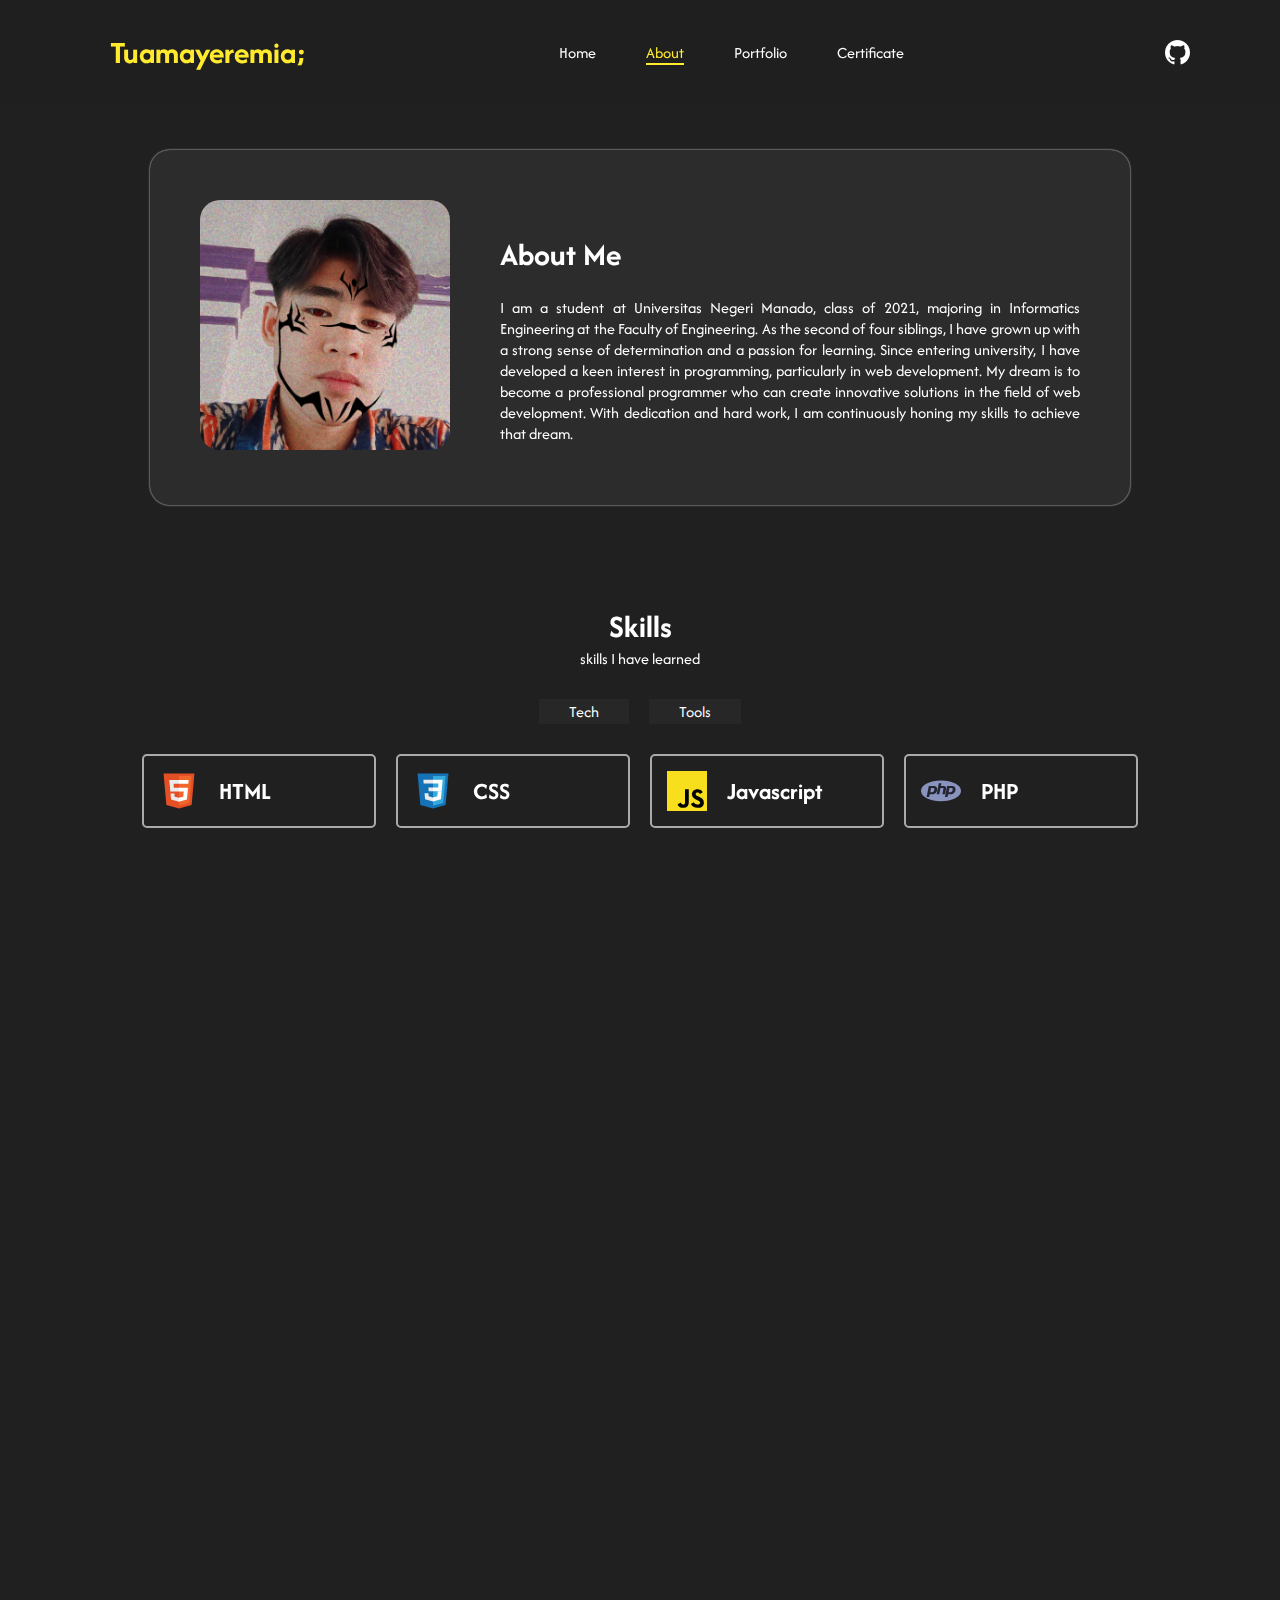
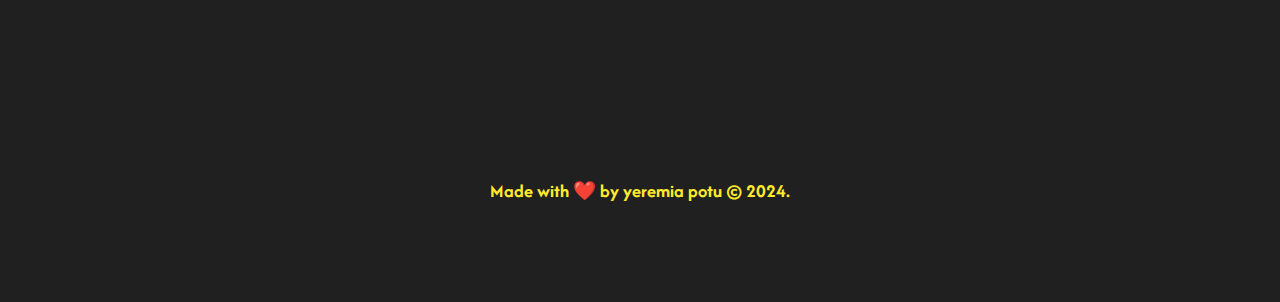
==== public/about.html @ e0a607e6 "Update about.html" ====
<!DOCTYPE html>
<html lang="en">

<head>
    <meta charset="UTF-8">
    <meta name="viewport" content="width=device-width, initial-scale=1.0">
    <title>Personal Website | About</title>

    <link href="https://unpkg.com/aos@2.3.1/dist/aos.css" rel="stylesheet">

    <link rel="preconnect" href="https://fonts.googleapis.com">
    <link rel="preconnect" href="https://fonts.gstatic.com" crossorigin>
    <link href="https://fonts.googleapis.com/css2?family=Afacad:ital,wght@0,400..700;1,400..700&display=swap"
        rel="stylesheet">
    <link rel="stylesheet" href="https://cdn.jsdelivr.net/npm/bootstrap-icons@1.11.3/font/bootstrap-icons.min.css">
    <link rel="stylesheet" href="../rsc/css/about.css">
</head>

<body>
    <nav data-aos="fade-down" data-aos-duration="1000">
        <div class="navbar">
            <h1>Tuamayeremia;</h1>
            <ul>
                <li><a href="home.html">Home</a></li>
                <li><a href="about.html" class="about-menu">About</a></li>
                <li><a href="portfolio.html">Portfolio</a></li>
                <li><a href="certificate.html">Certificate</a></li>
            </ul>
            <div class="github">
                <a href="https://github.com/yeremiapotu" target="_blank">
                    <i class="bi bi-github"></i>
                </a>
            </div>
        </div>
    </nav>

    <div class="container">
        <div class="about">
            <div data-aos="fade-up" data-aos-duration="1000" class="img">
                <img src="../rsc/img/me/IMG_20240807_160246.jpg" alt="">
            </div>
            <div class="text" data-aos="fade-up" data-aos-duration="1200">
                <h1>About Me</h1>
                <p>I am a student at Universitas Negeri Manado, class of 2021, majoring in Informatics Engineering
                    at the Faculty of Engineering. As the second of four siblings, I have grown up with a strong
                    sense of determination and a passion for learning. Since entering university, I have developed a
                    keen interest in programming, particularly in web development. My dream is to become a
                    professional programmer who can create innovative solutions in the field of web development.
                    With dedication and hard work, I am continuously honing my skills to achieve that dream.
                </p>
            </div>
        </div>
        <div class="contain">
            <div class="title-skills">
                <h1 data-aos="fade-up" data-aos-duration="1000">Skills</h1>
                <p data-aos="fade-up" data-aos-duration="1000">skills I have learned</p>
                <div class="opsi">
                    <p data-aos="fade-up" data-aos-duration="1000" id="btn1">Tech</p>
                    <p data-aos="fade-up" data-aos-duration="1500" id="btn2">Tools</p>
                </div>
                <div class="content1" id="content1">
                    <div class="skills" id="tech">
                        <div class="tech" data-aos="fade-up" data-aos-duration="1000">
                            <img src="../rsc/svg/html-svgrepo-com.svg" alt="html">
                            <h2>HTML</h2>
                            <p>Advanced</p>
                        </div>
                        <div class="tech" data-aos="fade-up" data-aos-duration="1200">
                            <img src="../rsc/svg/css-svgrepo-com.svg" alt="css">
                            <h2>CSS</h2>
                            <p>Advanced</p>
                        </div>
                        <div class="tech" data-aos="fade-up" data-aos-duration="1400">
                            <img src="../rsc/svg/javascript-svgrepo-com.svg" alt="javascript">
                            <h2>Javascript</h2>
                            <p>Beginner</p>
                        </div>
                        <div class="tech" data-aos="fade-up" data-aos-duration="1600">
                            <img src="../rsc/svg/php-1-logo-svgrepo-com.svg" alt="php">
                            <h2>PHP</h2>
                            <p>Advanced</p>
                        </div>
                        <div class="tech" data-aos="fade-up" data-aos-duration="1800">
                            <img src="../rsc/svg/icons8-bootstrap-480.svg" alt="bootstrap">
                            <h2>Bootstrap</h2>
                            <p>Advanced</p>
                        </div>
                        <div class="tech" data-aos="fade-up" data-aos-duration="2000">
                            <img src="../rsc/svg/tailwind-svgrepo-com.svg" alt="tailwind">
                            <h2>Tailwind</h2>
                            <p>Middle</p>
                        </div>
                    </div>
                </div>

                <div class="content2" id="content2">
                    <div class="skills" id="tools">
                        <div class="tech">
                            <img src="../rsc/svg/git-svgrepo-com.svg" alt="html">
                            <h2>GIT</h2>
                            <p>Beginner</p>
                        </div>
                        <div class="tech">
                            <img src="../rsc/svg/github-142-svgrepo-com.svg" alt="html">
                            <h2>GitHub</h2>
                            <p>Advanced</p>
                        </div>
                        <div class="tech">
                            <img src="../rsc/svg/npm-svgrepo-com.svg" alt="html">
                            <h2>NPM</h2>
                            <p>Beginner</p>
                        </div>
                        <div class="tech">
                            <img src="../rsc/svg/mysql-svgrepo-com.svg" alt="html">
                            <h2>MySQL</h2>
                            <p>Middle</p>
                        </div>
                    </div>
                </div>
            </div>
        </div>

        <div class="contact">
            <h1 data-aos="fade-up" data-aos-duration="1000">Cantact Me</h1>
            <p data-aos="fade-up" data-aos-duration="1000">Please write a message, if you want to convey something</p>
            <div class="contain-contact">
                <div class="information">
                    <div class="info" data-aos="fade-up">
                        <i class="bi bi-whatsapp"></i>
                        <div class="capt">
                            <h2>Whatsapp</h2>
                            <p>+6282271618123</p>
                        </div>
                    </div>
                    <div class="info" data-aos="fade-up" data-aos-duration="1000">
                        <i class="bi bi-envelope-at-fill"></i>
                        <div class="capt">
                            <h2>Email</h2>
                            <p>yeremiapotu05@gmail.com</p>
                        </div>
                    </div>
                    <div class="info" data-aos="fade-up" data-aos-duration="1000">
                        <i class="bi bi-geo-alt-fill"></i>
                        <div class="capt">
                            <h2>Location</h2>
                            <p>Manado, Indonesia</p>
                        </div>
                    </div>
                </div>
                <div class="form">
                    <form action="">
                        <h2 data-aos="fade-up" data-aos-duration="1200">Name:</h2>
                        <input data-aos="fade-up" data-aos-duration="1200" class="name" type="text" required>
                        <h2 data-aos="fade-up" data-aos-duration="1200">Email:</h2>
                        <input data-aos="fade-up" data-aos-duration="1200" class="email" type="email" required>
                        <h2 data-aos="fade-up" data-aos-duration="1200">Message:</h2>
                        <textarea data-aos="fade-up" data-aos-duration="1200" class="message" type="text"
                            required></textarea>
                        <button data-aos="fade-up" data-aos-duration="1200"><i class="bi bi-send"></i> Send</button>
                    </form>
                </div>
            </div>
        </div>

        <footer>
            <h3>Made with ❤️ by yeremia potu © 2024.</h3>
        </footer>
    </div>

    <script>
        document.getElementById('btn1').addEventListener('click', function () {
            document.getElementById('content1').style.display = 'block';
            document.getElementById('content2').style.display = 'none';
        });

        document.getElementById('btn2').addEventListener('click', function () {
            document.getElementById('content1').style.display = 'none';
            document.getElementById('content2').style.display = 'block';
        });
    </script>

    <script src="https://unpkg.com/aos@next/dist/aos.js"></script>
    <script>
        AOS.init();
    </script>

</body>

</html>
---- rsc/css/about.css ----
html,
body {
  margin: 0;
  padding: 0;
  /* background-color: rgb(54, 54, 54); */
  background-color: #202020;
  font-family: "Afacad", sans-serif;
}

nav {
  z-index: 1;
  width: 100%;
  background: #2020209a;
  color: #fff;
  padding: 10px;
  display: flex;
  justify-content: center;
  align-items: center;
  position: fixed;
  top: 0;
}

.navbar {
  max-width: 1080px;
  width: 100%;
  display: flex;
  justify-content: space-between;
  align-items: center;
}

.navbar h1 {
  /* margin: 0; */
  color: #ffea2e;
}

ul {
  display: flex;
  justify-content: center;
  align-items: center;
  list-style: none;
}

li a {
  margin-right: 50px;
  text-decoration: none;
  color: #fff;
}

li a:hover {
  color: #ffea2e;
  /* border-bottom: 2px solid #ffea2e; */
}

.about-menu {
  color: #ffea2e;
  border-bottom: 2px solid #ffea2e;
}

.github {
  font-size: 25px;
  cursor: pointer;
}

.github a {
  color: #fff;
}

.github:hover a {
  color: #ffea2e;
}

.container {
  max-width: 1080px;
  width: 100%;
  margin: auto;
  padding: 50px;
  margin-top: 50px;
  flex-wrap: wrap;
}

.about {
  display: flex;
  justify-content: center;
  align-items: center;
  background: #4b4b4b48;
  color: #fff;
  padding: 50px;
  border-radius: 20px;
  -webkit-border-radius: 20px;
  -moz-border-radius: 20px;
  -ms-border-radius: 20px;
  -o-border-radius: 20px;
  box-shadow: 0px 0px 2px 0px #fff;
  margin: 50px;
}

.about img {
  width: 250px;
  /*border: 2px solid #fff;
  */
  border-radius: 8%;
  -webkit-border-radius: 8%;
  -moz-border-radius: 8%;
  -ms-border-radius: 8%;
  -o-border-radius: 8%;
  flex-wrap: wrap;
}

.text {
  padding-left: 50px;
  text-align: justify;
  flex-wrap: wrap;
}

.title-skills {
  margin-top: 100px;
  color: #fff;
  text-align: center;
}

.title-skills h1 {
  margin: 0;
}

.title-skills p {
  margin-bottom: 30px;
}

.opsi {
  display: flex;
  justify-content: center;
}

.opsi p {
  margin: 0px 10px;
  padding: 2px 30px;
  cursor: pointer;
  background: #272727;
  /* border-radius: 5px;
  -webkit-border-radius: 5px;
  -moz-border-radius: 5px;
  -ms-border-radius: 5px;
  -o-border-radius: 5px; */
}

.opsi p:hover {
  background: #525018;
  box-shadow: 0 0 10px #ffea2e80;
  border-color: #ffea2e80;
}

.skills {
  padding: 20px;
  display: flex;
  justify-content: center;
  align-items: center;
  flex-wrap: wrap;
}
.tech {
  margin: 10px;
  max-width: 200px;
  max-height: 70px;
  width: 200px;
  display: flex;
  align-items: center;
  padding: 0px 15px;
  border: 2px solid #aaaaaa;
  border-radius: 5px;
  -webkit-border-radius: 5px;
  -moz-border-radius: 5px;
  -ms-border-radius: 5px;
  -o-border-radius: 5px;
  cursor: pointer;
}

.tech:hover {
  box-shadow: 0 0 10px #ffea2e80;
  border-color: #ffea2e80;
}

.tech img {
  margin-right: 20px;
  width: 40px;
  transform-origin: center;
  transition: 0.5s;
  -webkit-transition: 0.5s;
  -moz-transition: 0.5s;
  -ms-transition: 0.5s;
  -o-transition: 0.5s;
}

.tech h2 {
  color: #fff;
  display: inline-block;
  transition: transform 0.5s ease, opacity 0.5s ease;
}

.tech:hover h2 {
  transform: translateY(-25px);
  opacity: 0;
  -webkit-transform: translateY(-25px);
  -moz-transform: translateY(-25px);
  -ms-transform: translateY(-25px);
  -o-transform: translateY(-25px);
}

.tech:hover img {
  transform: rotate(360deg);
  -webkit-transform: rotate(360deg);
  -moz-transform: rotate(360deg);
  -ms-transform: rotate(360deg);
  -o-transform: rotate(360deg);
}

.tech p {
  color: #fff;
  position: absolute;
  margin-left: 60px;
  margin-top: 80px;
  opacity: 0;
  transition: transform 0.5s ease, opacity 0.5s ease;
}

.tech:hover p {
  opacity: 1;
  transform: translateY(-25px);
  -webkit-transform: translateY(-25px);
  -moz-transform: translateY(-25px);
  -ms-transform: translateY(-25px);
  -o-transform: translateY(-25px);
}

.content2 {
  display: none;
}

.contact {
  margin-top: 50px;
  padding: 30px;
  /* background: #7a5252; */
}

.contact h1 {
  text-align: center;
  color: #fff;
  margin-bottom: 0;
}

.contact p {
  text-align: center;
  margin-bottom: 10px;
}

.contain-contact {
  display: flex;
  justify-content: space-between;
  align-items: center;
}

.information {
  display: flex;
  flex-direction: column;
}

.info {
  margin: 40px;
  display: flex;
  align-items: center;
}

.info i {
  margin-right: 10px;
  font-size: 30px;
  color: #ffea2e;
}

.info h2,
p {
  margin: 0;
  color: #ffffff;
}

.form {
  width: 50%;
  padding: 0px 20px;
  flex-wrap: wrap;
}

.form h2 {
  color: #fff;
  margin-bottom: 5px;
  margin-top: 10px;
}

input,
textarea {
  padding: 5px;
  font-size: 20px;
  font-family: "Afacad", sans-serif;
  background: #4b4b4b48;
  color: #fff;
  border: 1px solid #ffffff59;
  border-radius: 5px;
  -webkit-border-radius: 5px;
  -moz-border-radius: 5px;
  -ms-border-radius: 5px;
  -o-border-radius: 5px;
  outline: none;

  transition: box-shadow 0.3s ease-in-out;
}

button {
  font-weight: 500;
  margin-top: 10px;
  width: 150px;
  height: 40px;
  background: #ffea2e;
  color: rgb(0, 0, 0);
  font-size: 20px;
  font-family: "Afacad", sans-serif;
  border: 1px solid #ffffff;
  border-radius: 5px;
  -webkit-border-radius: 5px;
  -moz-border-radius: 5px;
  -ms-border-radius: 5px;
  -o-border-radius: 5px;
}

input:focus,
textarea:focus {
  box-shadow: 0 0 10px #ffea2e80;
  border-color: #ffea2e80;
}

button:hover {
  background: #aa9f39;
  color: #fff;
  box-shadow: 0 0 20px #ffea2e80;
  border-color: #ffea2e80;
}

.name,
.email {
  width: 100%;
  height: 30px;
}

.message {
  width: 100%;
  height: 200px;
}

footer {
  display: flex;
  justify-content: center;
  margin-top: 90px;
  margin-bottom: 10px;
  padding: 20px;
  color: #ffea2e;
}
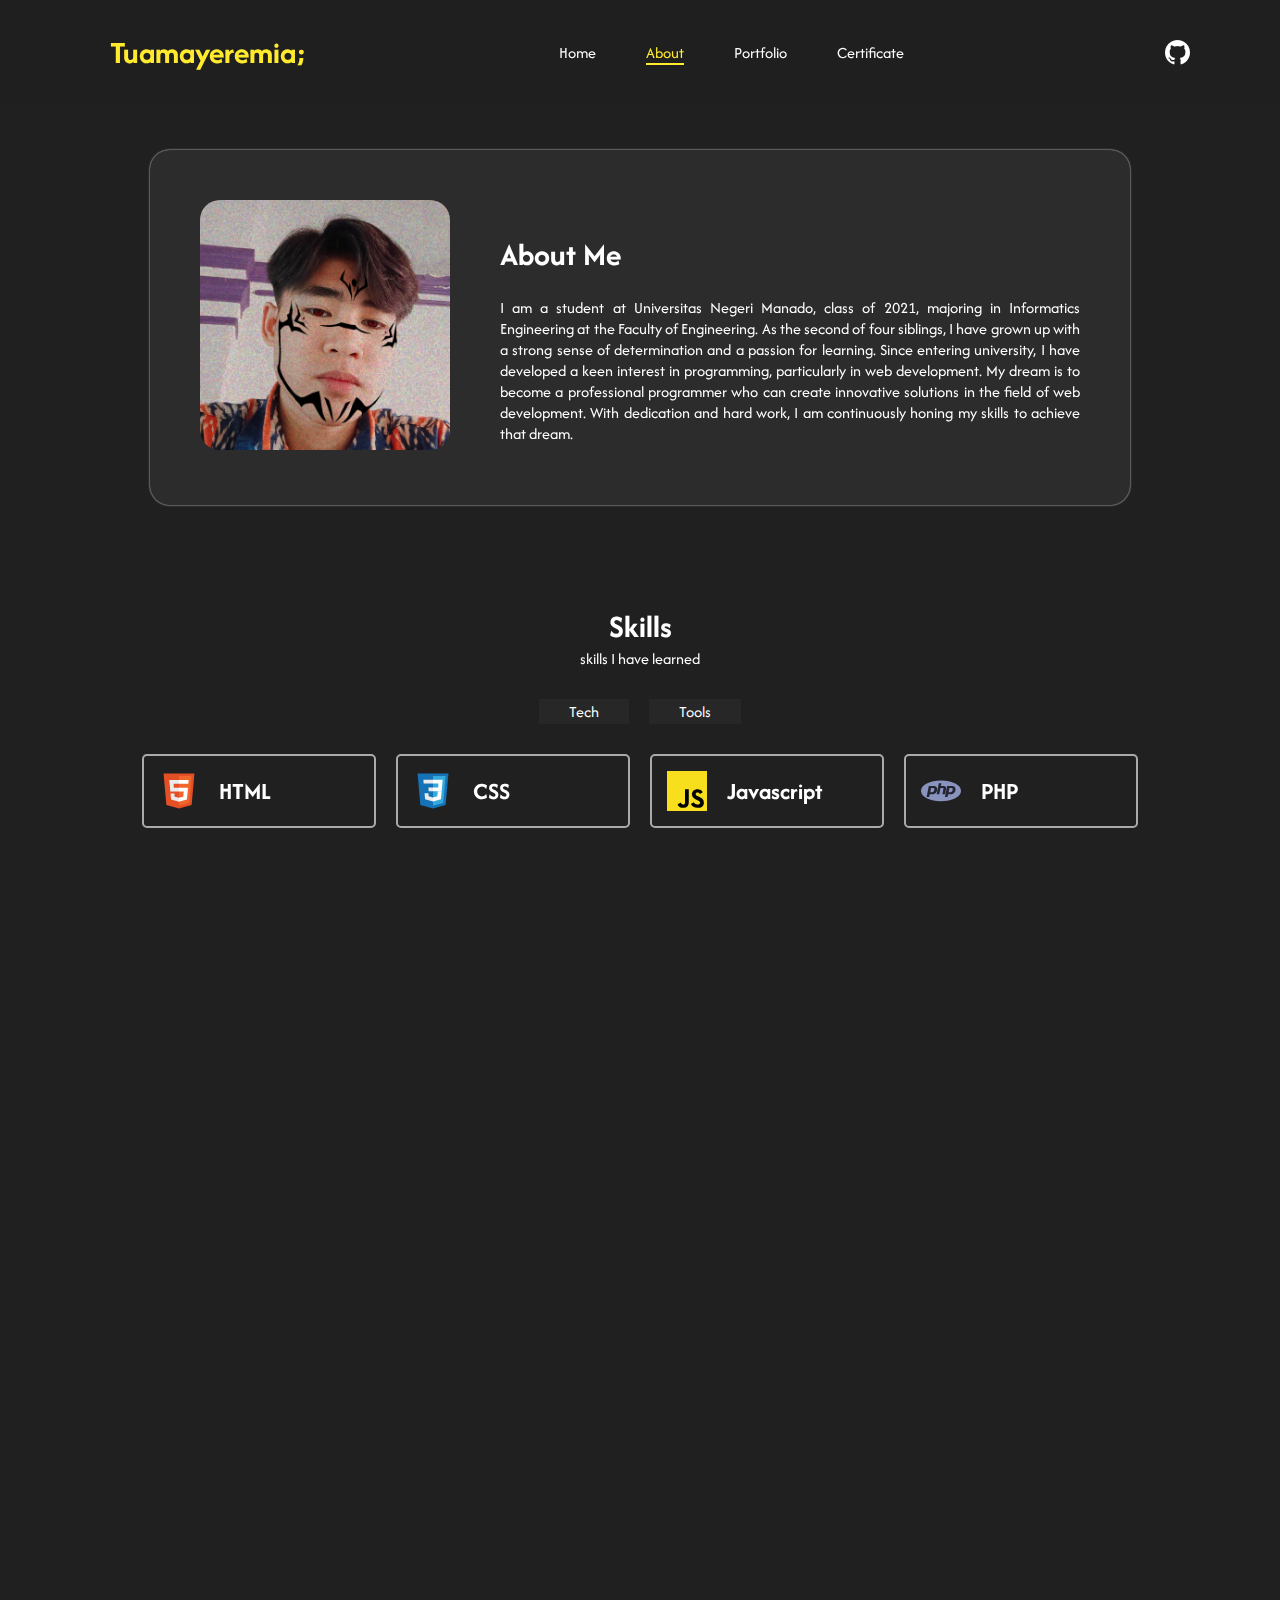
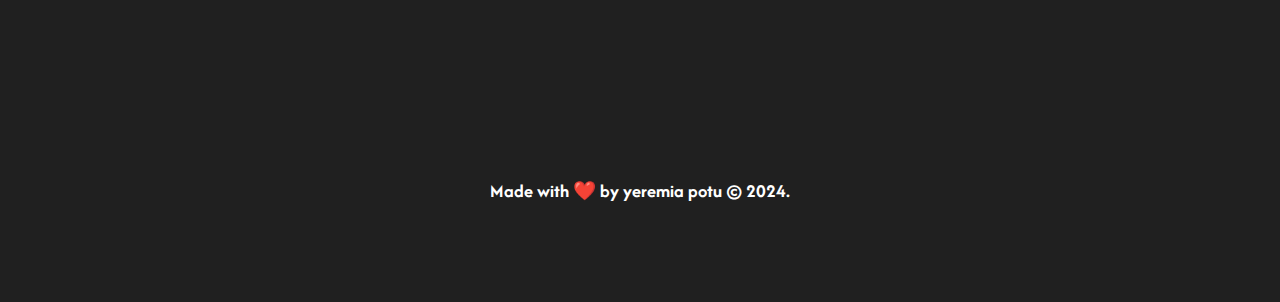
==== commit 4abd6b59: "Add files via upload" ====
--- a/public/about.html
+++ b/public/about.html
@@ -186,4 +186,4 @@
 
 </body>
 
-</html>
+</html>--- a/rsc/css/about.css
+++ b/rsc/css/about.css
@@ -357,5 +357,39 @@
   margin-top: 90px;
   margin-bottom: 10px;
   padding: 20px;
-  color: #ffea2e;
-}
+  color: #ffffff;
+}
+
+.footer {
+  display: none;
+}
+
+@media screen and (max-width: 767px) {
+  /* nav {
+    display: none;
+  } */
+  body {
+    max-width: 100vw;
+    width: 100%;
+  }
+  .about {
+    flex-direction: column;
+  }
+  .text {
+    padding: 0;
+  }
+  .text h1 {
+    text-align: center;
+  }
+  footer {
+    display: none;
+  }
+  .footer {
+    display: block;
+    color: #ffffff;
+    width: 100%;
+    text-align: center;
+    bottom: 0;
+    position: fixed;
+  }
+}
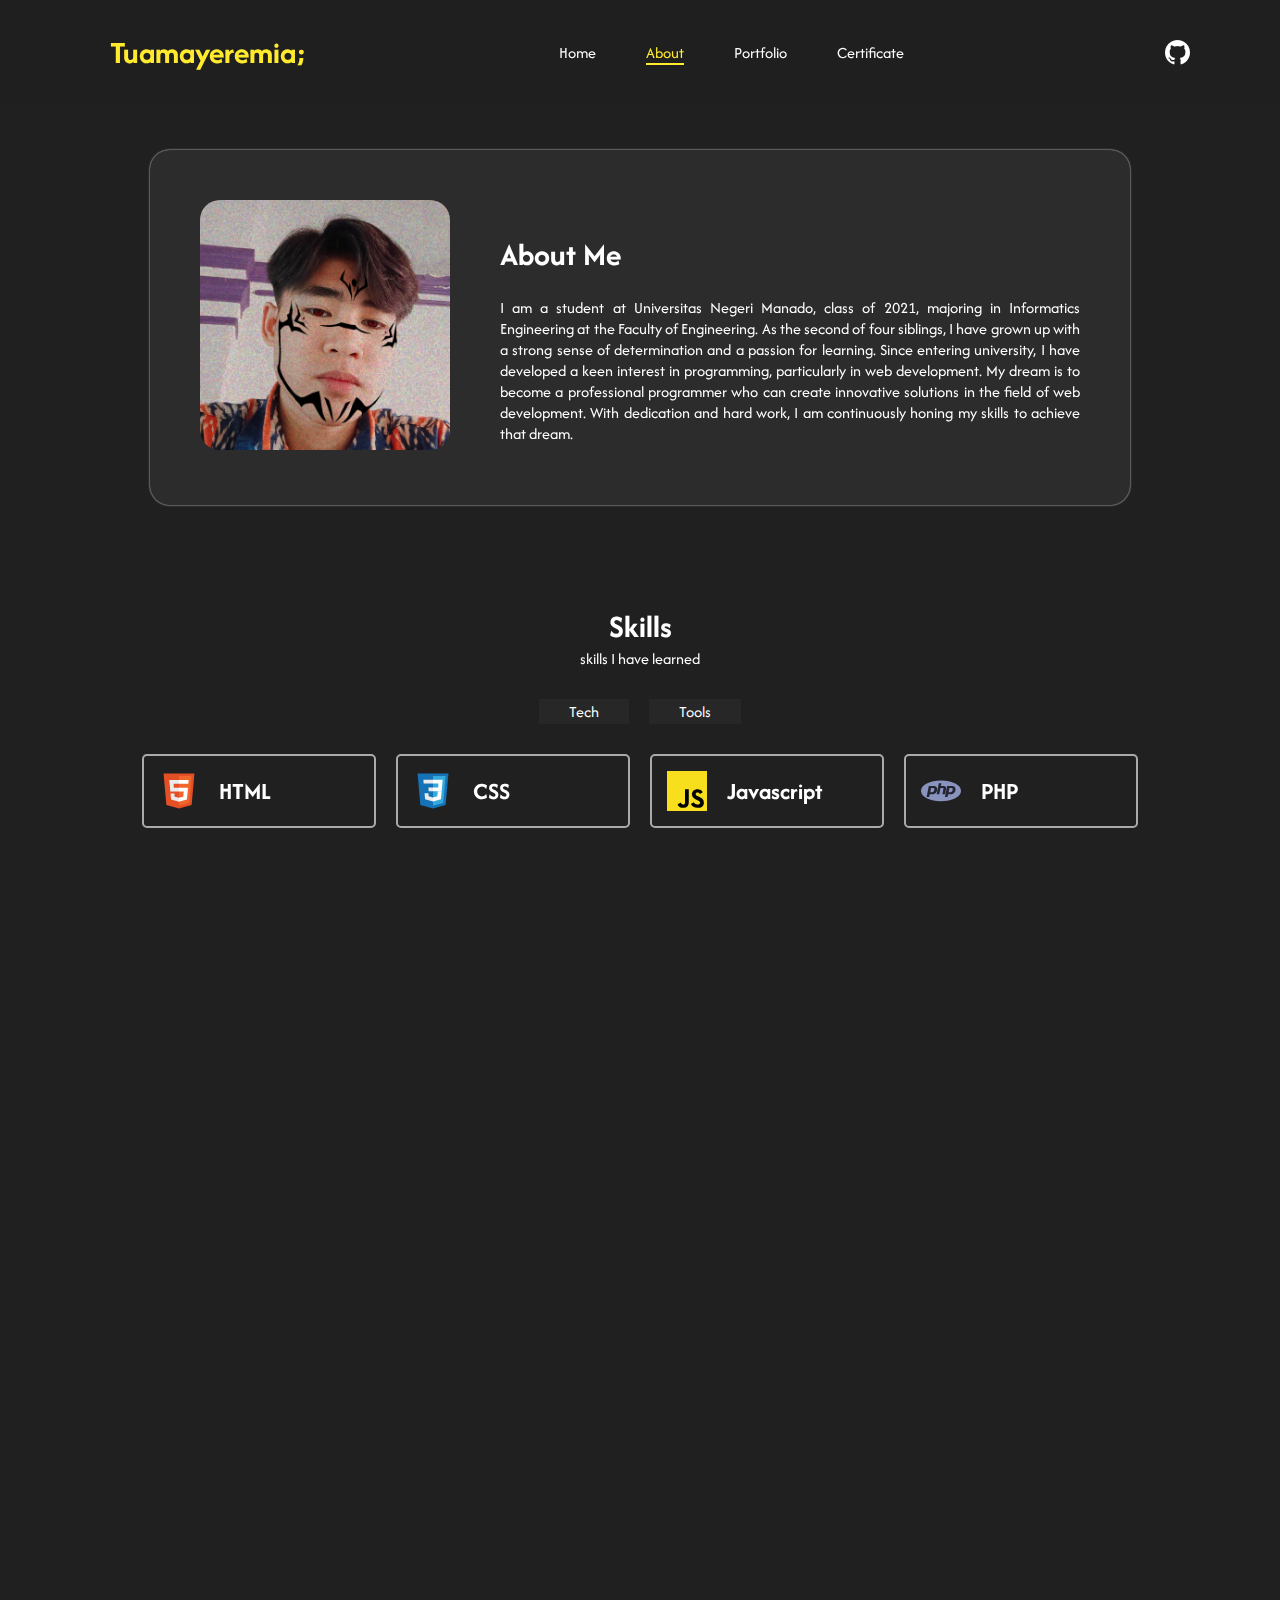
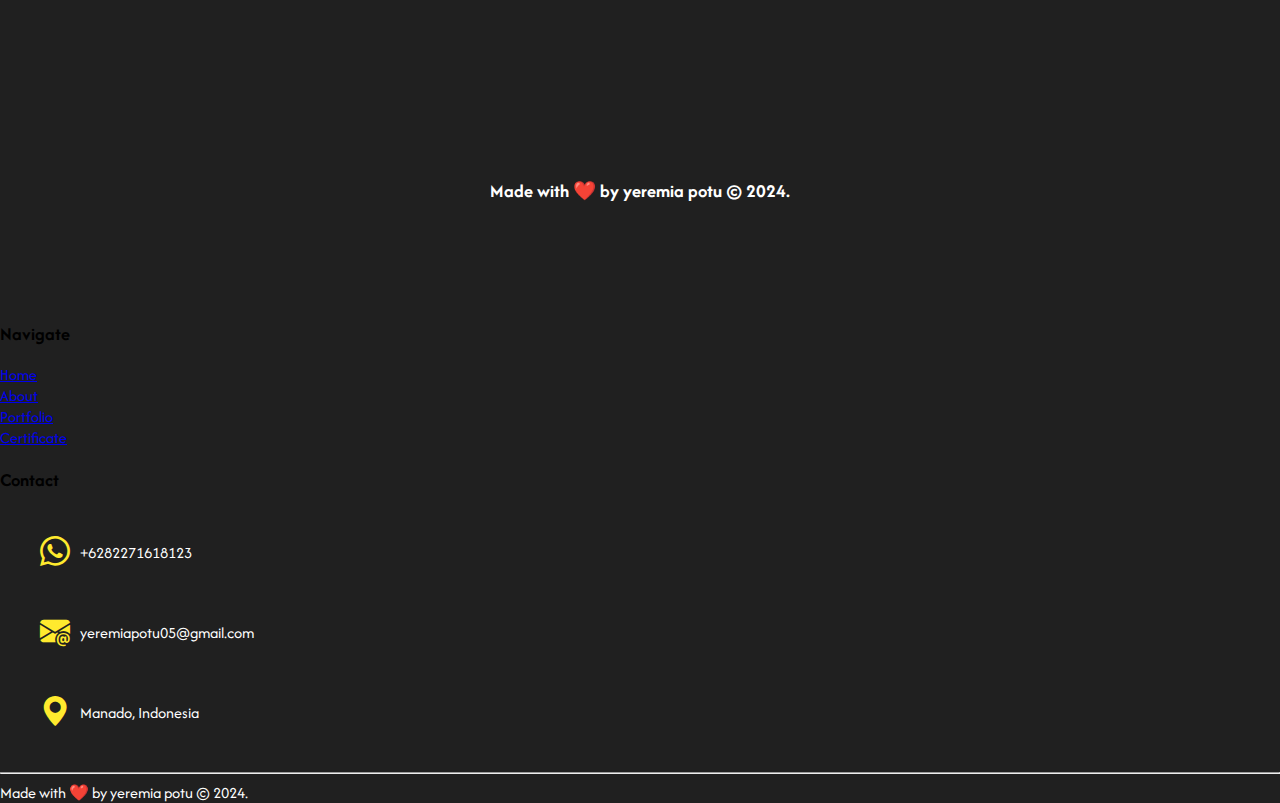
==== commit 8dce6510: "Add files via upload" ====
--- a/public/about.html
+++ b/public/about.html
@@ -167,6 +167,194 @@
         </footer>
     </div>
 
+    <div class="mobile-container">
+        <div class="mobile-nav">
+            <div class="burger-icon" id="burger-icon">
+                <div></div>
+                <div></div>
+                <div></div>
+            </div>
+        </div>
+
+        <div class="mobile-menu" id="menu">
+            <div>
+                <ul>
+                    <li><a href="home.html">Home</a></li>
+                    <li><a href="about.html">About</a></li>
+                    <li><a href="portfolio.html">Portfolio</a></li>
+                    <li><a href="certificate.html">Certificate</a></li>
+                </ul>
+            </div>
+        </div>
+
+        <div class="mobile-about">
+            <div data-aos="fade-up" data-aos-duration="1000" class="img">
+                <img src="../rsc/img/me/IMG_20240807_160246.jpg" alt="">
+            </div>
+            <div class="mobile-text" data-aos="fade-up" data-aos-duration="1200">
+                <h1>About Me</h1>
+                <p>I am a student at Universitas Negeri Manado, class of 2021, majoring in Informatics Engineering
+                    at the Faculty of Engineering. As the second of four siblings, I have grown up with a strong
+                    sense of determination and a passion for learning. Since entering university, I have developed a
+                    keen interest in programming, particularly in web development. My dream is to become a
+                    professional programmer who can create innovative solutions in the field of web development.
+                    With dedication and hard work, I am continuously honing my skills to achieve that dream.
+                </p>
+            </div>
+        </div>
+
+        <div class="contain">
+            <div class="title-skills">
+                <h1 data-aos="fade-up" data-aos-duration="1000">Skills</h1>
+                <p data-aos="fade-up" data-aos-duration="1000">skills I have learned</p>
+                <div class="mobile-opsi">
+                    <p data-aos="fade-up" data-aos-duration="1000" id="mobile-btn1">Tech</p>
+                    <p data-aos="fade-up" data-aos-duration="1000" id="mobile-btn2">Tools</p>
+                </div>
+                <div class="content1" id="mobile-content1">
+                    <div class="skills" id="tech">
+                        <div class="tech" data-aos="fade-up" data-aos-duration="1000">
+                            <img src="../rsc/svg/html-svgrepo-com.svg" alt="html">
+                            <h2>HTML</h2>
+                            <p>Advanced</p>
+                        </div>
+                        <div class="tech" data-aos="fade-up" data-aos-duration="1200">
+                            <img src="../rsc/svg/css-svgrepo-com.svg" alt="css">
+                            <h2>CSS</h2>
+                            <p>Advanced</p>
+                        </div>
+                        <div class="tech" data-aos="fade-up" data-aos-duration="1400">
+                            <img src="../rsc/svg/javascript-svgrepo-com.svg" alt="javascript">
+                            <h2>Javascript</h2>
+                            <p>Beginner</p>
+                        </div>
+                        <div class="tech" data-aos="fade-up" data-aos-duration="1600">
+                            <img src="../rsc/svg/php-1-logo-svgrepo-com.svg" alt="php">
+                            <h2>PHP</h2>
+                            <p>Advanced</p>
+                        </div>
+                        <div class="tech" data-aos="fade-up" data-aos-duration="1800">
+                            <img src="../rsc/svg/icons8-bootstrap-480.svg" alt="bootstrap">
+                            <h2>Bootstrap</h2>
+                            <p>Advanced</p>
+                        </div>
+                        <div class="tech" data-aos="fade-up" data-aos-duration="2000">
+                            <img src="../rsc/svg/tailwind-svgrepo-com.svg" alt="tailwind">
+                            <h2>Tailwind</h2>
+                            <p>Middle</p>
+                        </div>
+                    </div>
+                </div>
+
+                <div class="content2" id="mobile-content2">
+                    <div class="skills" id="tools">
+                        <div class="tech">
+                            <img src="../rsc/svg/git-svgrepo-com.svg" alt="html">
+                            <h2>GIT</h2>
+                            <p>Beginner</p>
+                        </div>
+                        <div class="tech">
+                            <img src="../rsc/svg/github-142-svgrepo-com.svg" alt="html">
+                            <h2>GitHub</h2>
+                            <p>Advanced</p>
+                        </div>
+                        <div class="tech">
+                            <img src="../rsc/svg/npm-svgrepo-com.svg" alt="html">
+                            <h2>NPM</h2>
+                            <p>Beginner</p>
+                        </div>
+                        <div class="tech">
+                            <img src="../rsc/svg/mysql-svgrepo-com.svg" alt="html">
+                            <h2>MySQL</h2>
+                            <p>Middle</p>
+                        </div>
+                    </div>
+                </div>
+            </div>
+        </div>
+
+        <div class="contact">
+            <h1 data-aos="fade-up" data-aos-duration="1000">Cantact Me</h1>
+            <p data-aos="fade-up" data-aos-duration="1000">Please write a message, if you want to convey something</p>
+            <div class="contain-contact">
+                <div class="information">
+                    <div class="info" data-aos="fade-up">
+                        <i class="bi bi-whatsapp"></i>
+                        <div class="capt">
+                            <h2>Whatsapp</h2>
+                            <p>+6282271618123</p>
+                        </div>
+                    </div>
+                    <div class="info" data-aos="fade-up" data-aos-duration="1000">
+                        <i class="bi bi-envelope-at-fill"></i>
+                        <div class="capt">
+                            <h2>Email</h2>
+                            <p>yeremiapotu05@gmail.com</p>
+                        </div>
+                    </div>
+                    <div class="info" data-aos="fade-up" data-aos-duration="1000">
+                        <i class="bi bi-geo-alt-fill"></i>
+                        <div class="capt">
+                            <h2>Location</h2>
+                            <p>Manado, Indonesia</p>
+                        </div>
+                    </div>
+                </div>
+                <div class="form">
+                    <form action="">
+                        <h2 data-aos="fade-up" data-aos-duration="1200">Name:</h2>
+                        <input data-aos="fade-up" data-aos-duration="1200" class="name" type="text" required>
+                        <h2 data-aos="fade-up" data-aos-duration="1200">Email:</h2>
+                        <input data-aos="fade-up" data-aos-duration="1200" class="email" type="email" required>
+                        <h2 data-aos="fade-up" data-aos-duration="1200">Message:</h2>
+                        <textarea data-aos="fade-up" data-aos-duration="1200" class="message" type="text"
+                            required></textarea>
+                        <button data-aos="fade-up" data-aos-duration="1200"><i class="bi bi-send"></i> Send</button>
+                    </form>
+                </div>
+            </div>
+        </div>
+    </div>
+
+    <div class="mobile-footer">
+        <div class="first-navigate">
+            <h3>Navigate</h3>
+            <p><a href="home.html">Home</a></p>
+            <p><a href="about.html">About</a></p>
+            <p><a href="portfolio.html">Portfolio</a></p>
+            <p><a href="certificate.html">Certificate</a></p>
+        </div>
+        <div class="second-navigate">
+            <h3>Contact</h3>
+            <div class="info">
+                <i class="bi bi-whatsapp"></i>
+                <div class="capt">
+                    <!-- <h3>Whatsapp</h3> -->
+                    <p>+6282271618123</p>
+                </div>
+            </div>
+            <div class="info">
+                <i class="bi bi-envelope-at-fill"></i>
+                <div class="capt">
+                    <!-- <h3>Email</h3> -->
+                    <p>yeremiapotu05@gmail.com</p>
+                </div>
+            </div>
+            <div class="info">
+                <i class="bi bi-geo-alt-fill"></i>
+                <div class="capt">
+                    <!-- <h3>Location</h3> -->
+                    <p>Manado, Indonesia</p>
+                </div>
+            </div>
+        </div>
+        <div class="cr">
+            <hr>
+            <p>Made with ❤️ by yeremia potu © 2024.</p>
+        </div>
+    </div>
+    </div>
+
     <script>
         document.getElementById('btn1').addEventListener('click', function () {
             document.getElementById('content1').style.display = 'block';
@@ -179,6 +367,32 @@
         });
     </script>
 
+    <script>
+        document.getElementById('mobile-btn1').addEventListener('click', function () {
+            document.getElementById('mobile-content1').style.display = 'block';
+            document.getElementById('mobile-content2').style.display = 'none';
+        });
+
+        document.getElementById('mobile-btn2').addEventListener('click', function () {
+            document.getElementById('mobile-content1').style.display = 'none';
+            document.getElementById('mobile-content2').style.display = 'block';
+        });
+    </script>
+
+    <script>
+        const burgerIcon = document.getElementById('burger-icon');
+        const menu = document.getElementById('menu');
+
+        burgerIcon.addEventListener('click', function () {
+            burgerIcon.classList.toggle('open');
+            menu.classList.toggle('show');
+        });
+
+        document.getElementById('burger-icon').addEventListener("click", function () {
+            this.classList.toggle("clicked");
+        });
+    </script>
+
     <script src="https://unpkg.com/aos@next/dist/aos.js"></script>
     <script>
         AOS.init();
--- a/rsc/css/about.css
+++ b/rsc/css/about.css
@@ -96,8 +96,6 @@
 
 .about img {
   width: 250px;
-  /*border: 2px solid #fff;
-  */
   border-radius: 8%;
   -webkit-border-radius: 8%;
   -moz-border-radius: 8%;
@@ -360,36 +358,259 @@
   color: #ffffff;
 }
 
-.footer {
+.mobile-container {
   display: none;
 }
 
 @media screen and (max-width: 767px) {
-  /* nav {
-    display: none;
-  } */
   body {
     max-width: 100vw;
+    max-height: 100vh;
+  }
+  nav {
+    display: none;
+  }
+  .container {
+    display: none;
+  }
+
+  .mobile-container {
+    color: #fff;
+    display: block;
+    margin: auto;
+  }
+
+  .mobile-nav {
     width: 100%;
-  }
-  .about {
+    display: flex;
+    justify-content: flex-end;
+    align-items: center;
+    position: fixed;
+    z-index: 10;
+  }
+
+  .burger-icon {
+    margin-top: 10px;
+    margin-right: 10px;
+    width: 30px;
+    height: 20px;
+    display: flex;
     flex-direction: column;
-  }
-  .text {
+    justify-content: space-between;
+    align-items: center;
+    cursor: pointer;
+  }
+
+  .burger-icon div {
+    margin: auto;
+    width: 100%;
+    height: 2px;
+    background-color: #ffffff;
+    border-radius: 2px;
+    transition: all 0.3s ease;
+  }
+
+  #burger-icon.clicked div {
+    background: #000000;
+  }
+
+  .mobile-menu {
+    top: 0;
+    width: 100%;
+    display: none;
+    position: fixed;
+    background: #ffffff;
+    z-index: 9;
+  }
+
+  .mobile-menu ul {
+    display: flex;
+    align-items: start;
+    flex-direction: column;
+    list-style-type: none;
+    margin: 0;
     padding: 0;
   }
-  .text h1 {
+
+  .mobile-menu ul li {
+    padding: 12px;
     text-align: center;
-  }
-  footer {
-    display: none;
-  }
-  .footer {
+    color: #ffea2e;
+    /* font-size: 30px; */
+  }
+
+  .mobile-menu ul li a {
+    margin: auto;
+    color: #000000;
+  }
+
+  .mobile-menu ul li:last-child {
+    border-bottom: none;
+  }
+
+  .burger-icon.open div:nth-child(1) {
+    transform: rotate(35deg);
+    transform-origin: 4px 5px;
+    -webkit-transform: rotate(35deg);
+    -moz-transform: rotate(35deg);
+    -ms-transform: rotate(35deg);
+    -o-transform: rotate(35deg);
+  }
+
+  .burger-icon.open div:nth-child(2) {
+    opacity: 0;
+  }
+
+  .burger-icon.open div:nth-child(3) {
+    transform: rotate(-35deg);
+    transform-origin: 4px -2px;
+    -webkit-transform: rotate(-35deg);
+    -moz-transform: rotate(-35deg);
+    -ms-transform: rotate(-35deg);
+    -o-transform: rotate(-35deg);
+  }
+
+  .mobile-menu.show {
     display: block;
+  }
+
+  .mobile-container {
+    margin: auto;
+  }
+
+  .mobile-about {
+    padding: 30px;
+    padding-top: 50px;
+    margin: auto;
+    display: flex;
+    flex-direction: column;
+    justify-content: center;
+    align-items: center;
+  }
+
+  .mobile-about img {
+    width: 250px;
+    border-radius: 8%;
+    -webkit-border-radius: 8%;
+    -moz-border-radius: 8%;
+    -ms-border-radius: 8%;
+    -o-border-radius: 8%;
+    flex-wrap: wrap;
+  }
+
+  .mobile-text {
+    display: flex;
+    justify-content: center;
+    text-align: justify;
+    flex-wrap: wrap;
+  }
+
+  .mobile-opsi {
+    display: flex;
+    justify-content: center;
+  }
+
+  .mobile-opsi p {
+    margin: 0px 10px;
+    padding: 2px 30px;
+    cursor: pointer;
+    background: #272727;
+  }
+
+  .mobile-opsi p:hover {
+    background: #525018;
+    box-shadow: 0 0 10px #ffea2e80;
+    border-color: #ffea2e80;
+  }
+
+  .mobile-contact {
+    padding: 30px;
+  }
+
+  .contain-contact {
+    padding: 0;
+    flex-direction: column;
+    align-items: flex-start;
+  }
+
+  .information {
+    align-items: flex-start;
+  }
+
+  .info {
+    margin-left: 0;
+  }
+
+  .name,
+  .email,
+  .message {
+    width: 100%;
+  }
+
+  .form {
+    padding: 0;
+    width: 100%;
+  }
+
+  .mobile-footer {
+    margin-top: 50px;
+    padding: 30px;
+    background: #161922;
+    display: flex;
+    flex-wrap: wrap;
+    justify-content: flex-start;
+    flex-direction: column;
+  }
+
+  .first-navigate {
+    color: #fff;
+    display: flex;
+    flex-direction: column;
+  }
+
+  .first-navigate p {
+    margin-top: 10px;
+  }
+
+  .first-navigate p a {
+    list-style: none;
+    text-decoration: none;
+    color: #fff;
+  }
+
+  .second-navigate {
+    color: #fff;
+    margin-top: 20px;
+  }
+
+  .information {
+    display: flex;
+    flex-direction: column;
+  }
+
+  .info {
+    margin: 10px 0px;
+    display: flex;
+    align-items: center;
+  }
+
+  .info i {
+    margin-right: 10px;
+    font-size: 20px;
+    color: #ffea2e;
+  }
+
+  .info p {
+    margin: 0;
     color: #ffffff;
+  }
+
+  hr {
     width: 100%;
+  }
+
+  .cr {
     text-align: center;
-    bottom: 0;
-    position: fixed;
-  }
-}
+    padding: 20px;
+  }
+}
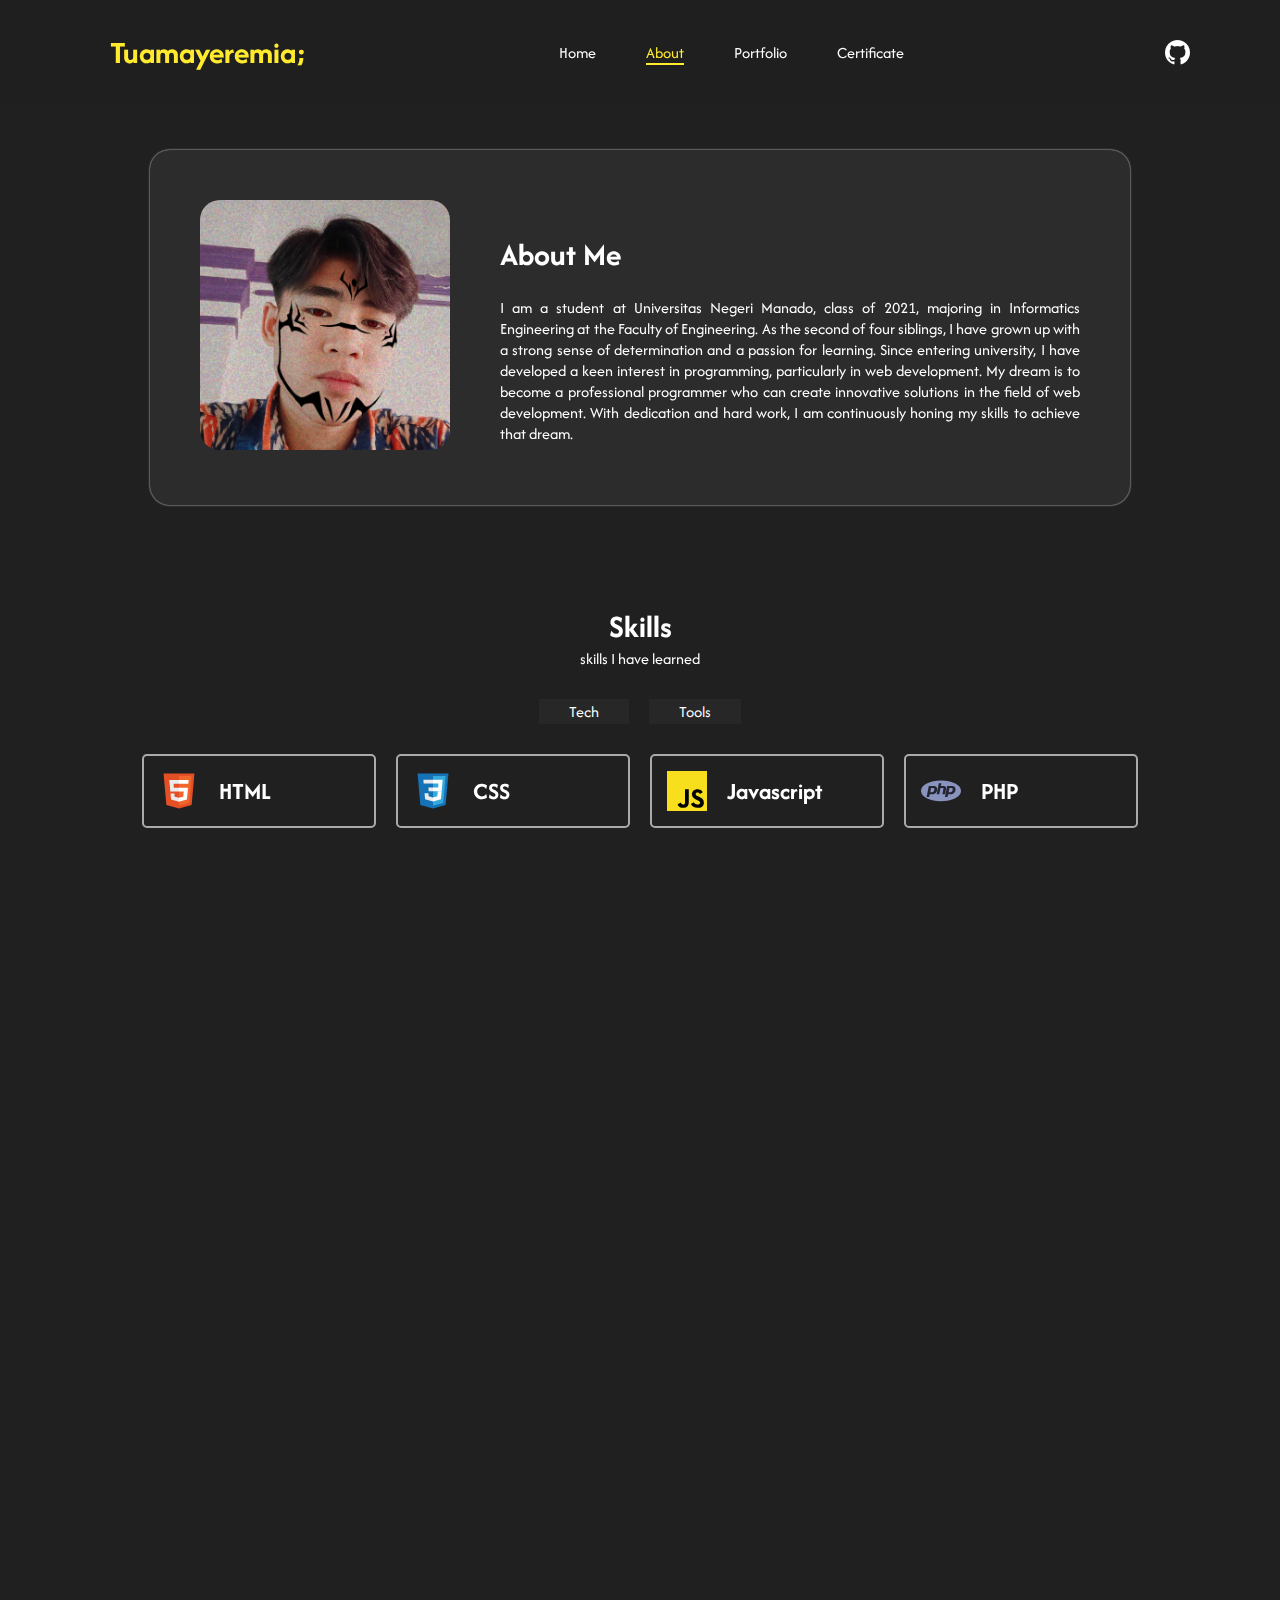
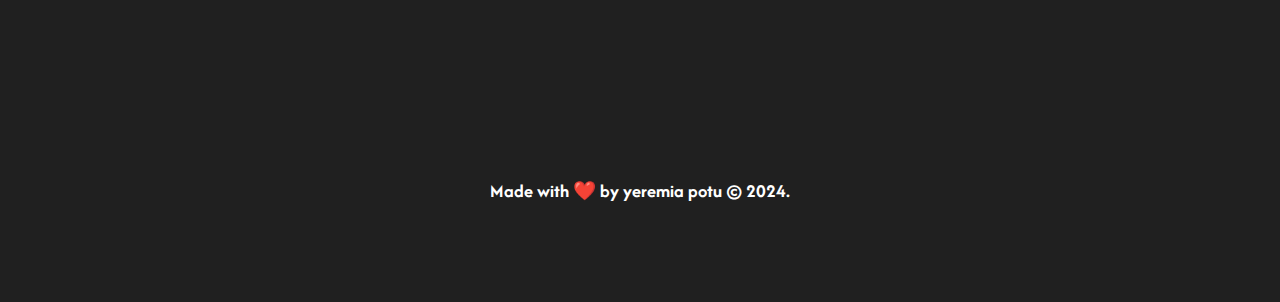
==== commit 2a547ea2: "Add files via upload" ====
--- a/public/about.html
+++ b/public/about.html
@@ -167,6 +167,8 @@
         </footer>
     </div>
 
+    <!-- Mobile view -->
+
     <div class="mobile-container">
         <div class="mobile-nav">
             <div class="burger-icon" id="burger-icon">
@@ -179,6 +181,8 @@
         <div class="mobile-menu" id="menu">
             <div>
                 <ul>
+                    <h3 class="nav-title">Tuamayeremia;</h3>
+                    <hr>
                     <li><a href="home.html">Home</a></li>
                     <li><a href="about.html">About</a></li>
                     <li><a href="portfolio.html">Portfolio</a></li>
@@ -314,45 +318,43 @@
                 </div>
             </div>
         </div>
-    </div>
-
-    <div class="mobile-footer">
-        <div class="first-navigate">
-            <h3>Navigate</h3>
-            <p><a href="home.html">Home</a></p>
-            <p><a href="about.html">About</a></p>
-            <p><a href="portfolio.html">Portfolio</a></p>
-            <p><a href="certificate.html">Certificate</a></p>
-        </div>
-        <div class="second-navigate">
-            <h3>Contact</h3>
-            <div class="info">
-                <i class="bi bi-whatsapp"></i>
-                <div class="capt">
-                    <!-- <h3>Whatsapp</h3> -->
-                    <p>+6282271618123</p>
-                </div>
-            </div>
-            <div class="info">
-                <i class="bi bi-envelope-at-fill"></i>
-                <div class="capt">
-                    <!-- <h3>Email</h3> -->
-                    <p>yeremiapotu05@gmail.com</p>
-                </div>
-            </div>
-            <div class="info">
-                <i class="bi bi-geo-alt-fill"></i>
-                <div class="capt">
-                    <!-- <h3>Location</h3> -->
-                    <p>Manado, Indonesia</p>
-                </div>
-            </div>
-        </div>
-        <div class="cr">
-            <hr>
-            <p>Made with ❤️ by yeremia potu © 2024.</p>
-        </div>
-    </div>
+        <div class="mobile-footer">
+            <div class="first-navigate">
+                <h3>Navigate</h3>
+                <p><a href="home.html">Home</a></p>
+                <p><a href="about.html">About</a></p>
+                <p><a href="portfolio.html">Portfolio</a></p>
+                <p><a href="certificate.html">Certificate</a></p>
+            </div>
+            <div class="second-navigate">
+                <h3>Contact</h3>
+                <div class="info">
+                    <i class="bi bi-whatsapp"></i>
+                    <div class="capt">
+                        <!-- <h3>Whatsapp</h3> -->
+                        <p>+6282271618123</p>
+                    </div>
+                </div>
+                <div class="info">
+                    <i class="bi bi-envelope-at-fill"></i>
+                    <div class="capt">
+                        <!-- <h3>Email</h3> -->
+                        <p>yeremiapotu05@gmail.com</p>
+                    </div>
+                </div>
+                <div class="info">
+                    <i class="bi bi-geo-alt-fill"></i>
+                    <div class="capt">
+                        <!-- <h3>Location</h3> -->
+                        <p>Manado, Indonesia</p>
+                    </div>
+                </div>
+            </div>
+            <div class="cr">
+                <hr>
+                <p>Made with ❤️ by yeremia potu © 2024.</p>
+            </div>
+        </div>
     </div>
 
     <script>
--- a/rsc/css/about.css
+++ b/rsc/css/about.css
@@ -5,6 +5,10 @@
   /* background-color: rgb(54, 54, 54); */
   background-color: #202020;
   font-family: "Afacad", sans-serif;
+}
+
+.mobile-container {
+  display: none;
 }
 
 nav {
@@ -390,7 +394,7 @@
   }
 
   .burger-icon {
-    margin-top: 10px;
+    margin-top: 20px;
     margin-right: 10px;
     width: 30px;
     height: 20px;
@@ -412,6 +416,12 @@
 
   #burger-icon.clicked div {
     background: #000000;
+  }
+
+  .nav-title {
+    color: #000000;
+    padding: 12px;
+    margin: 0;
   }
 
   .mobile-menu {
@@ -589,7 +599,7 @@
   }
 
   .info {
-    margin: 10px 0px;
+    margin: 20px 0px;
     display: flex;
     align-items: center;
   }
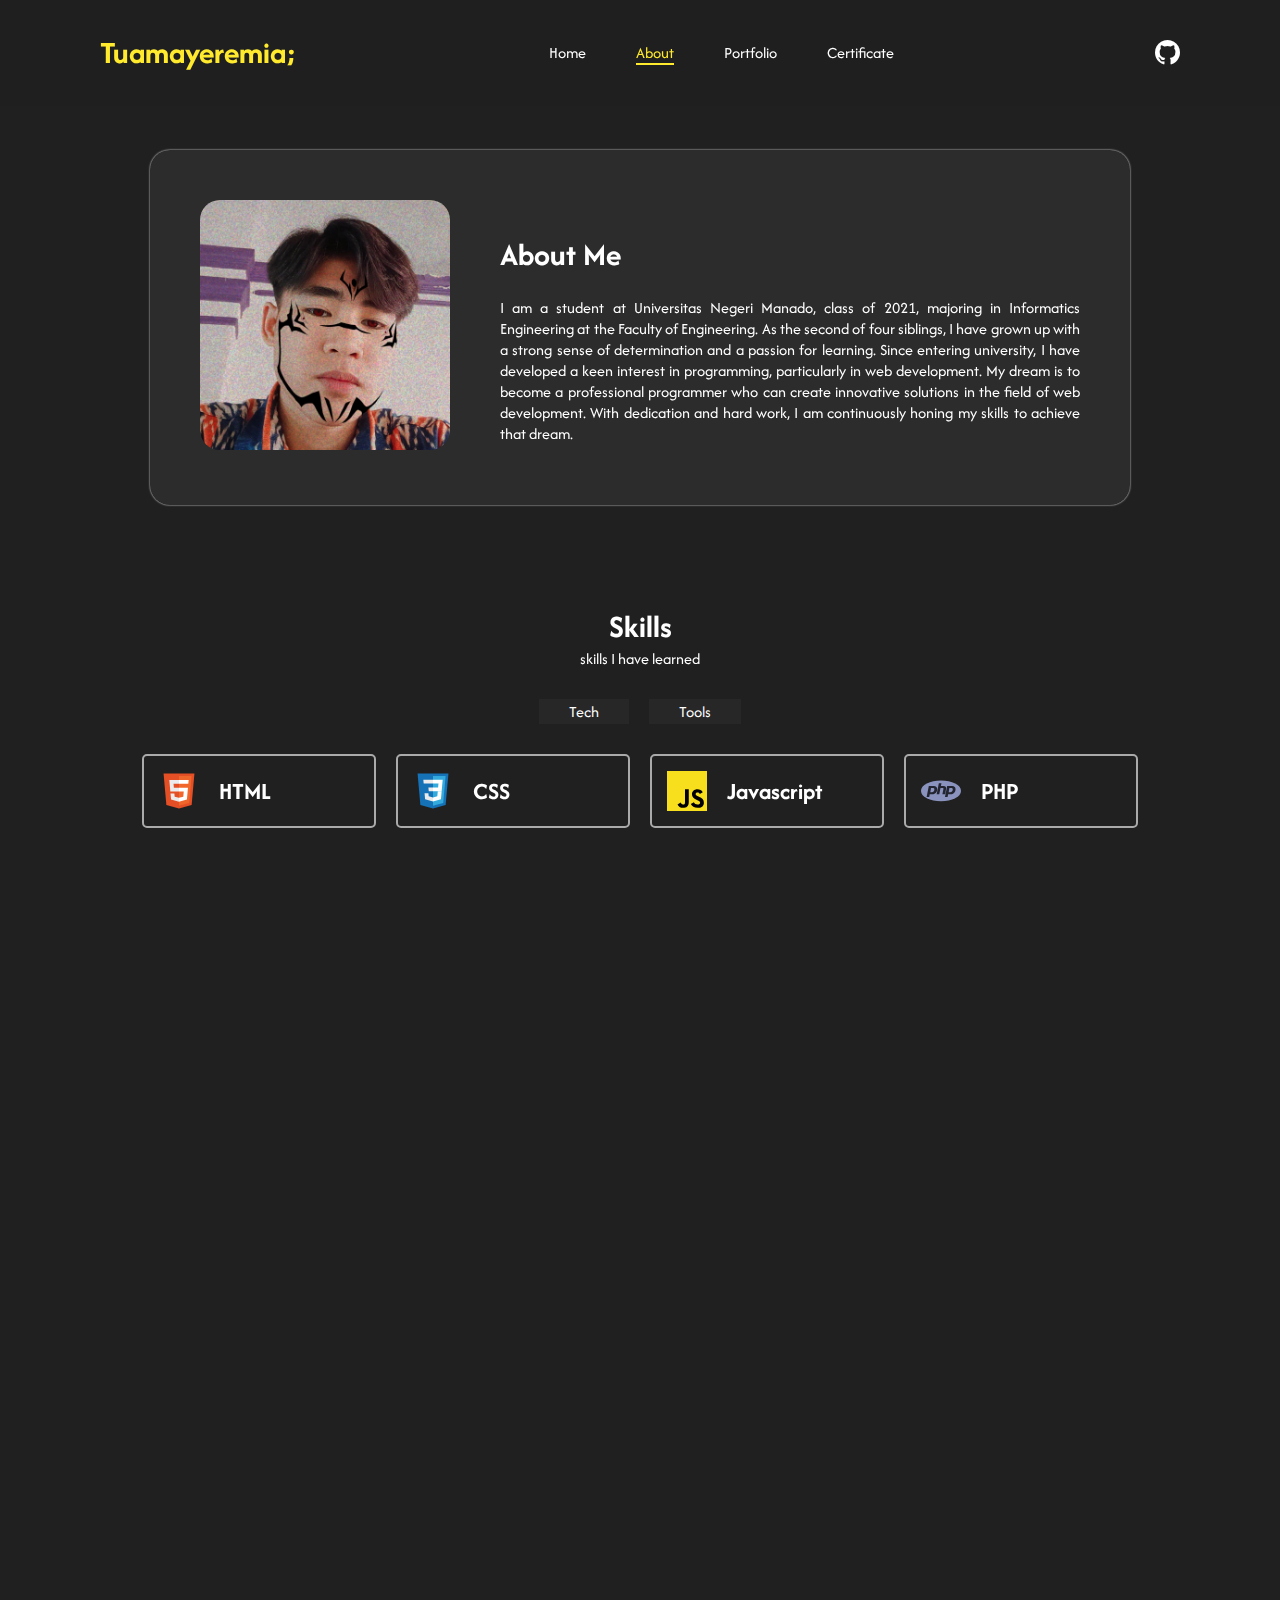
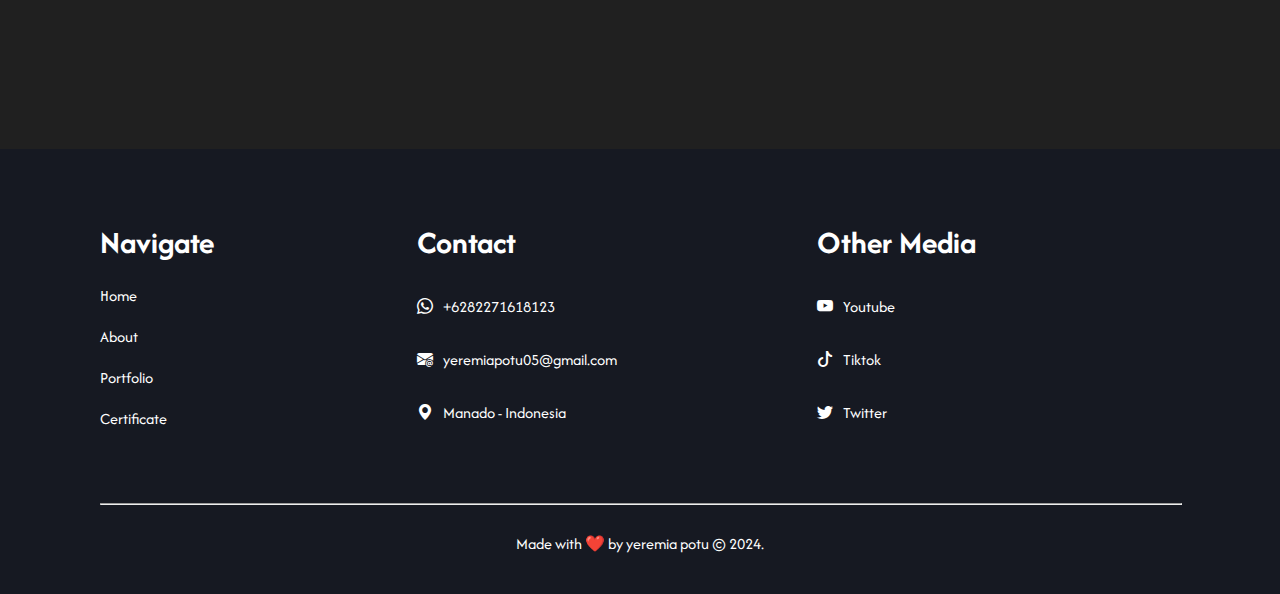
==== commit fba0e0f6: "Add files via upload" ====
--- a/public/about.html
+++ b/public/about.html
@@ -161,11 +161,61 @@
                 </div>
             </div>
         </div>
-
-        <footer>
-            <h3>Made with ❤️ by yeremia potu © 2024.</h3>
-        </footer>
     </div>
+
+    <footer>
+        <div class="footer-first-contain">
+            <div class="navigate">
+                <h1>Navigate</h1>
+                <ul>
+                    <li><a href="home.html">Home</a></li>
+                    <li><a href="about.html">About</a></li>
+                    <li><a href="portfolio.html">Portfolio</a></li>
+                    <li><a href="certificate.html">Certificate</a></li>
+                </ul>
+            </div>
+            <div class="footer-contact">
+                <h1>Contact</h1>
+                <div class="ft-contact">
+                    <i class="bi bi-whatsapp"></i>
+                    <p>+6282271618123</p>
+                </div>
+                <div class="ft-contact">
+                    <i class="bi bi-envelope-at-fill"></i>
+                    <p>yeremiapotu05@gmail.com</p>
+                </div>
+                <div class="ft-contact">
+                    <i class="bi bi-geo-alt-fill"></i>
+                    <p>Manado - Indonesia</p>
+                </div>
+            </div>
+            <div class="footer-sosmed">
+                <h1>Other Media</h1>
+                <div class="other-sosmed">
+                    <a href="https://www.youtube.com/@cannotfly03" target="_blank">
+                        <i class="bi bi-youtube"></i>
+                        <p>Youtube</p>
+                    </a>
+                </div>
+                <div class="other-sosmed">
+                    <a href="https://www.tiktok.com/@cannotfly03" target="_blank">
+                        <i class="bi bi-tiktok"></i>
+                        <p>Tiktok</p>
+                    </a>
+                </div>
+                <div class="other-sosmed">
+                    <a href="https://x.com/i/flow/login?redirect_after_login=%2FYeremiaPotu" target="_blank">
+                        <i class="bi bi-twitter"></i>
+                        <p>Twitter</p>
+                    </a>
+                </div>
+            </div>
+        </div>
+        <div class="footer-second-contain">
+            <hr>
+            <p>Made with ❤️ by yeremia potu © 2024.</p>
+        </div>
+    </footer>
 
     <!-- Mobile view -->
 
--- a/rsc/css/about.css
+++ b/rsc/css/about.css
@@ -16,7 +16,7 @@
   width: 100%;
   background: #2020209a;
   color: #fff;
-  padding: 10px;
+  padding: 10px 0px;
   display: flex;
   justify-content: center;
   align-items: center;
@@ -354,16 +354,69 @@
 }
 
 footer {
-  display: flex;
-  justify-content: center;
-  margin-top: 90px;
-  margin-bottom: 10px;
+  margin-top: 50px;
+  max-width: 100vw;
+  width: 100%;
+  background: #161922;
+  color: #ffffff;
+}
+
+.footer-first-contain {
+  padding: 50px;
+  max-width: 1080px;
+  width: 100%;
+  margin: auto;
+  display: flex;
+  flex-direction: row;
+  flex-wrap: wrap;
+  gap: 200px;
+}
+
+.navigate ul {
+  gap: 20px;
+  padding: 0;
+  display: flex;
+  flex-direction: column;
+  align-items: flex-start;
+}
+
+.ft-contact {
+  margin-top: 32px;
+  display: flex;
+  justify-content: flex-start;
+  align-items: center;
+  gap: 10px;
+  flex-direction: row;
+}
+
+.other-sosmed a {
+  margin-top: 32px;
+  color: #fff;
+  text-decoration: none;
+  display: flex;
+  flex-direction: row;
+  align-items: center;
+  gap: 10px;
+}
+
+.other-sosmed a:hover {
+  color: #ffea2e;
+}
+
+.footer-second-contain {
+  max-width: 1080px;
+  width: 100%;
+  margin: auto;
+  text-align: center;
+  padding-bottom: 20px;
+}
+
+hr {
+  width: 100%;
+}
+
+.footer-second-contain p {
   padding: 20px;
-  color: #ffffff;
-}
-
-.mobile-container {
-  display: none;
 }
 
 @media screen and (max-width: 767px) {
@@ -375,6 +428,10 @@
     display: none;
   }
   .container {
+    display: none;
+  }
+
+  footer {
     display: none;
   }
 
@@ -422,6 +479,7 @@
     color: #000000;
     padding: 12px;
     margin: 0;
+    margin-top: 5px;
   }
 
   .mobile-menu {
@@ -490,7 +548,7 @@
 
   .mobile-about {
     padding: 30px;
-    padding-top: 50px;
+    padding-top: 60px;
     margin: auto;
     display: flex;
     flex-direction: column;
